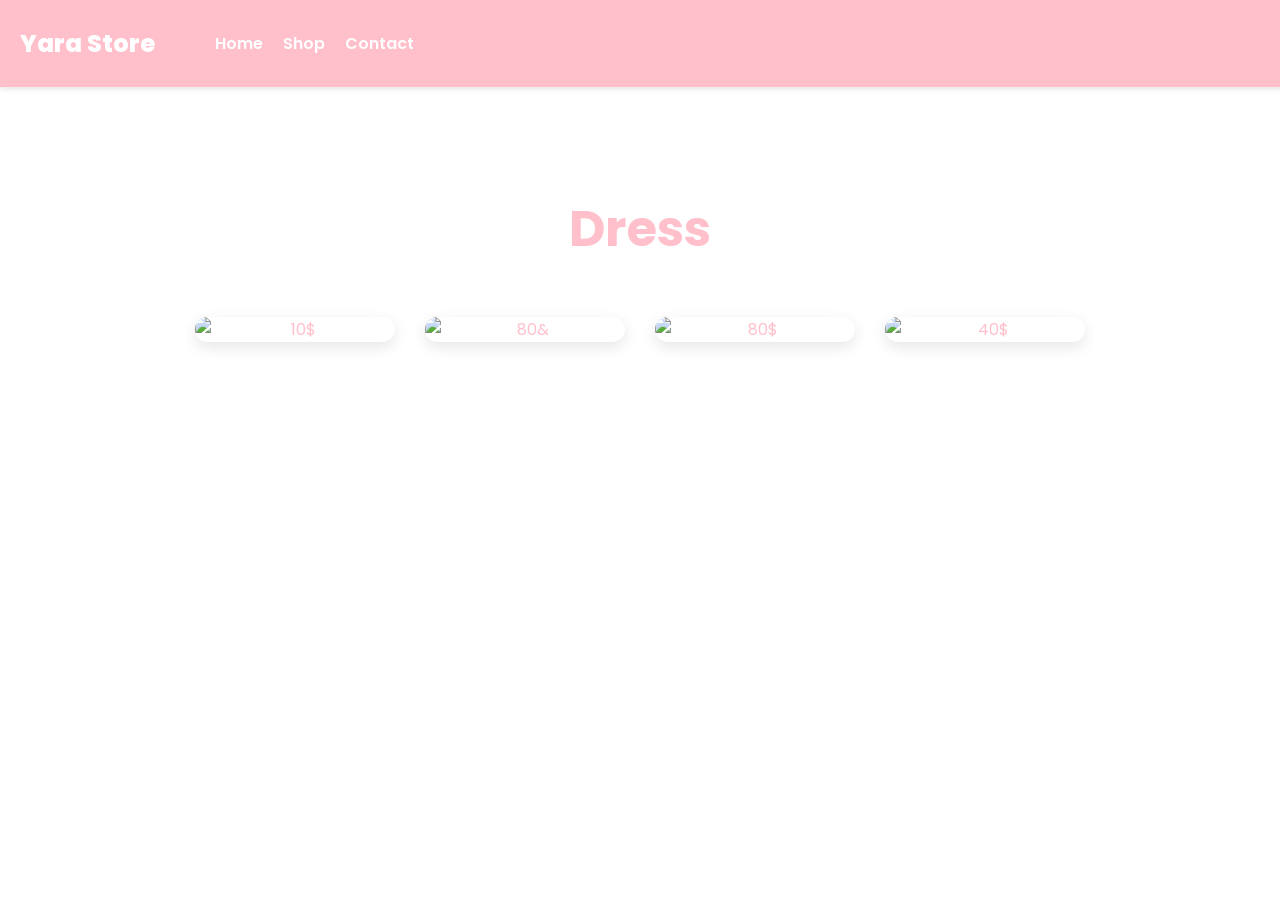
==== dress.html @ a8320072 "Create dress.html" ====
<!DOCTYPE html>
<html lang="en">
<head>
<meta charset="UTF-8">
<meta name="viewport" content="width=device-width, initial-scale=1.0">
<title>Dress - Yara Store</title>
<link rel="stylesheet" href="style.css">
<link href="https://fonts.googleapis.com/css2?family=Poppins:wght@400;600;800&display=swap" rel="stylesheet">
</head>
<body>
<header class="navbar">
  <div class="logo">Yara Store</div>
  <nav>
    <ul>
      <li><a href="index.html#home-section">Home</a></li>
      <li><a href="index.html#categories-section" class="active">Shop</a></li>
      <li><a href="index.html#contact-section">Contact</a></li>
    </ul>
  </nav>
</header>

<section class="category-page">
  <h1>Dress</h1>
  <div class="product-grid">
    <div class="product-card"><img src="https://cdn.discordapp.com/attachments/1437821593056313537/1487605388726763530/IMG_4779.jpg?ex=69c9bffb&is=69c86e7b&hm=d8a3189dba444d37e3f8a8739dd48a7c19e90c3ab092cb5f5cfb73a7cca688b8&" alt="10$"></div>
    <div class="product-card"><img src="https://cdn.discordapp.com/attachments/1437821593056313537/1487605388726763530/IMG_4779.jpg?ex=69c9bffb&is=69c86e7b&hm=d8a3189dba444d37e3f8a8739dd48a7c19e90c3ab092cb5f5cfb73a7cca688b8&" alt="80&"></div>
    <div class="product-card"><img src="https://cdn.discordapp.com/attachments/1437821593056313537/1487605388726763530/IMG_4779.jpg?ex=69c9bffb&is=69c86e7b&hm=d8a3189dba444d37e3f8a8739dd48a7c19e90c3ab092cb5f5cfb73a7cca688b8&" alt="80$"></div>
    <div class="product-card"><img src="https://cdn.discordapp.com/attachments/1437821593056313537/1487605388726763530/IMG_4779.jpg?ex=69c9bffb&is=69c86e7b&hm=d8a3189dba444d37e3f8a8739dd48a7c19e90c3ab092cb5f5cfb73a7cca688b8&" alt="40$"></div>
  </div>
</section>

<script src="script.js"></script>
</body>
</html>
---- style.css ----
/* General */
body, html {
  margin: 0;
  padding: 0;
  font-family: 'Poppins', sans-serif;
  scroll-behavior: smooth;
  background-color: white;
  color: pink;
}

/* Navbar */
.navbar {
  position: fixed;
  top: 0;
  width: 100%;
  background: pink;
  display: flex;
  justify-content: flex-start;
  gap: 20px;
  align-items: center;
  padding: 15px 20px;
  z-index: 1000;
  box-shadow: 0 2px 5px rgba(0,0,0,0.1);
}

.navbar .logo {
  font-weight: 800;
  font-size: 24px;
  color: white;
}

.navbar nav ul {
  list-style: none;
  display: flex;
  gap: 20px;
}

.navbar nav ul li a {
  color: white;
  text-decoration: none;
  font-weight: 600;
  transition: 0.3s;
}

.navbar nav ul li a:hover,
.navbar nav ul li a.active {
  
}

.hero {
display: flex;
  justify-content: space-between;
  align-items: center;
  padding: 150px 20px 50px;
  min-height: 50vh;
  background-image: url('https://cdn.discordapp.com/attachments/1437821593056313537/1487605384775471187/IMG_4778.jpg?ex=69c9bffa&is=69c86e7a&hm=ddf76cc595113321b193d97bb1fbfb1ecc39440c5bcd308fcda51f37092f1ad0&'); /* custom background image */
  background-size: cover;
  background-repeat: no-repeat;
  background-position: center;
}

.hero-left h1 {
  font-size: 50px;
  margin-bottom: 20px;
}

.hero-left button {
  background: pink;
  color: white;
  border: none;
  padding: 15px 15px;
  font-size: 20px;
  cursor: pointer;
  border-radius: 8px;
  font-weight: 600;
  transition: 0.3s;
}

.hero-left button:hover {
  opacity: 0.8;
}

.hero-right img {
  width: 200px;
  margin-left: 20px;
  border-radius: 15px;
}

/* Features Section */
.features {
  background-color: white; /* colored background */
  display: flex;
  justify-content: space-around;
  text-align: center;
  padding: 15px 15px;
}

.features .feature img {
  width: 20px;
}

.features .feature h3 {
  margin: 1px 0;
  font-size: 13px;
}

.features .feature p {
  font-size: 10px;
}

/* Categories Section */
.categories {
  text-align: center;
  padding: 50px 20px;
  min-height: 100vh;
  background-image: url('https://cdn.discordapp.com/attachments/1437821593056313537/1487597814006550568/IMG_4772.jpg?ex=69c9b8ed&is=69c8676d&hm=2ac0b9631fb0d87e6ec1d6e002561fb00998b560fdc2660f147c360645fd0204&');
  background-size: cover;
  background-position: center;
}

.category-cards {
  display: flex;
  justify-content: center;
  gap: 30px;
  margin-top: 30px;
}

.card {
  position: relative;
  width: 250px;
  border-radius: 15px;
  overflow: hidden;
  box-shadow: 0 5px 15px rgba(0,0,0,0.1);
}

.card img {
  width: 100%;
  display: block;
}

.card button {
  position: absolute;
  bottom: 15px;
  left: 50%;
  transform: translateX(-50%);
  background: rgba(255,255,255,0.8);
  color: black;
  border: none;
  padding: 10px 20px;
  border-radius: 10px;
  cursor: pointer;
  font-weight: 600;
}

/* Contact Section */
.contact {
  background-color: white; /* colored background */
  text-align: center;
  padding: 5px 10px;
}

.contact a {
  color: pink;
  text-decoration: none;
}

.contact a:hover {
  text-decoration: underline;
}

/* Category Product Pages */
.category-page {
  padding: 150px 20px 50px;
  text-align: center;
}

.category-page h1 {
  font-size: 50px;
  margin-bottom: 50px;
}

.product-grid {
  display: flex;
  flex-wrap: wrap;
  justify-content: center;
  gap: 30px;
}

.product-card {
  width: 200px;
  border-radius: 15px;
  overflow: hidden;
  box-shadow: 0 5px 15px rgba(0,0,0,0.1);
}

.product-card img {
  width: 100%;
  display: block;
}

/* Responsive */
@media screen and (max-width: 900px){
  .hero { flex-direction: column; text-align: center; }
  .hero-right { display: none; } /* remove images on mobile */
  .features { flex-direction: column; gap: 30px; }
  .category-cards { flex-direction: column; gap: 20px; align-items: center; }
  .product-grid { flex-direction: column; gap: 20px; }
  .navbar nav ul { justify-content: flex-start; padding-left: 50px; } /* move navbar options slightly left */
}
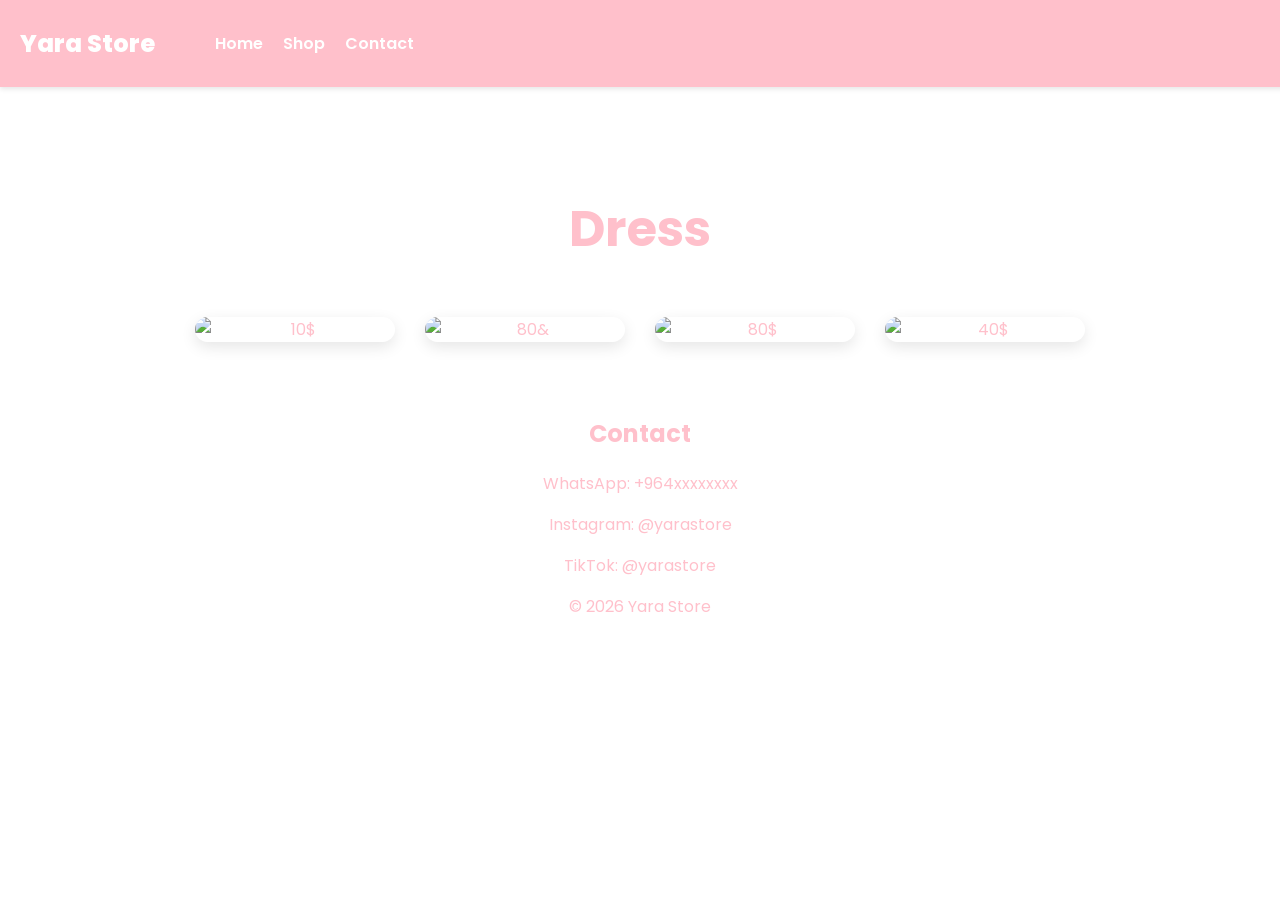
==== commit c160e1b8: "Update dress.html" ====
--- a/dress.html
+++ b/dress.html
@@ -29,6 +29,15 @@
   </div>
 </section>
 
+  <section id="contact-section" class="contact">
+  <h2>Contact</h2>
+  <p>WhatsApp: +964xxxxxxxx</p>
+  <p>Instagram: <a href="https://instagram.com/yarastore" target="_blank">@yarastore</a></p>
+  <p>TikTok: <a href="https://tiktok.com/@yarastore" target="_blank">@yarastore</a></p>
+  <p class="copyright">© 2026 Yara Store</p>
+</section>
+
+
 <script src="script.js"></script>
 </body>
 </html>
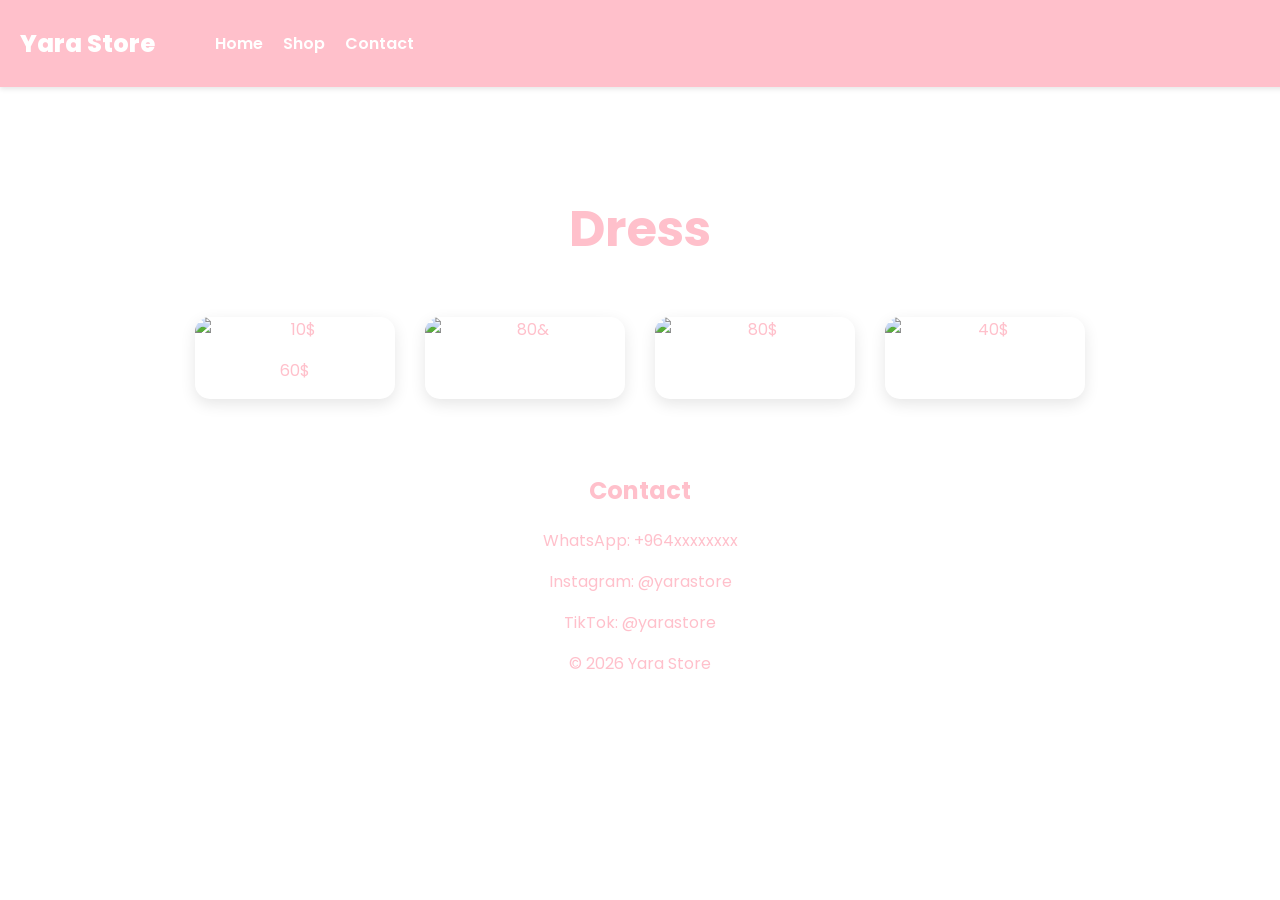
==== commit db692b86: "Update dress.html" ====
--- a/dress.html
+++ b/dress.html
@@ -22,7 +22,7 @@
 <section class="category-page">
   <h1>Dress</h1>
   <div class="product-grid">
-    <div class="product-card"><img src="https://cdn.discordapp.com/attachments/1437821593056313537/1487605388726763530/IMG_4779.jpg?ex=69c9bffb&is=69c86e7b&hm=d8a3189dba444d37e3f8a8739dd48a7c19e90c3ab092cb5f5cfb73a7cca688b8&" alt="10$"></div>
+    <div class="product-card"><img src="https://cdn.discordapp.com/attachments/1437821593056313537/1487605388726763530/IMG_4779.jpg?ex=69c9bffb&is=69c86e7b&hm=d8a3189dba444d37e3f8a8739dd48a7c19e90c3ab092cb5f5cfb73a7cca688b8&" alt="10$"> <p>60$ </p></div>
     <div class="product-card"><img src="https://cdn.discordapp.com/attachments/1437821593056313537/1487605388726763530/IMG_4779.jpg?ex=69c9bffb&is=69c86e7b&hm=d8a3189dba444d37e3f8a8739dd48a7c19e90c3ab092cb5f5cfb73a7cca688b8&" alt="80&"></div>
     <div class="product-card"><img src="https://cdn.discordapp.com/attachments/1437821593056313537/1487605388726763530/IMG_4779.jpg?ex=69c9bffb&is=69c86e7b&hm=d8a3189dba444d37e3f8a8739dd48a7c19e90c3ab092cb5f5cfb73a7cca688b8&" alt="80$"></div>
     <div class="product-card"><img src="https://cdn.discordapp.com/attachments/1437821593056313537/1487605388726763530/IMG_4779.jpg?ex=69c9bffb&is=69c86e7b&hm=d8a3189dba444d37e3f8a8739dd48a7c19e90c3ab092cb5f5cfb73a7cca688b8&" alt="40$"></div>
--- a/style.css
+++ b/style.css
@@ -184,6 +184,7 @@
   flex-wrap: wrap;
   justify-content: center;
   gap: 30px;
+  margin-top: 30px
 }
 
 .product-card {
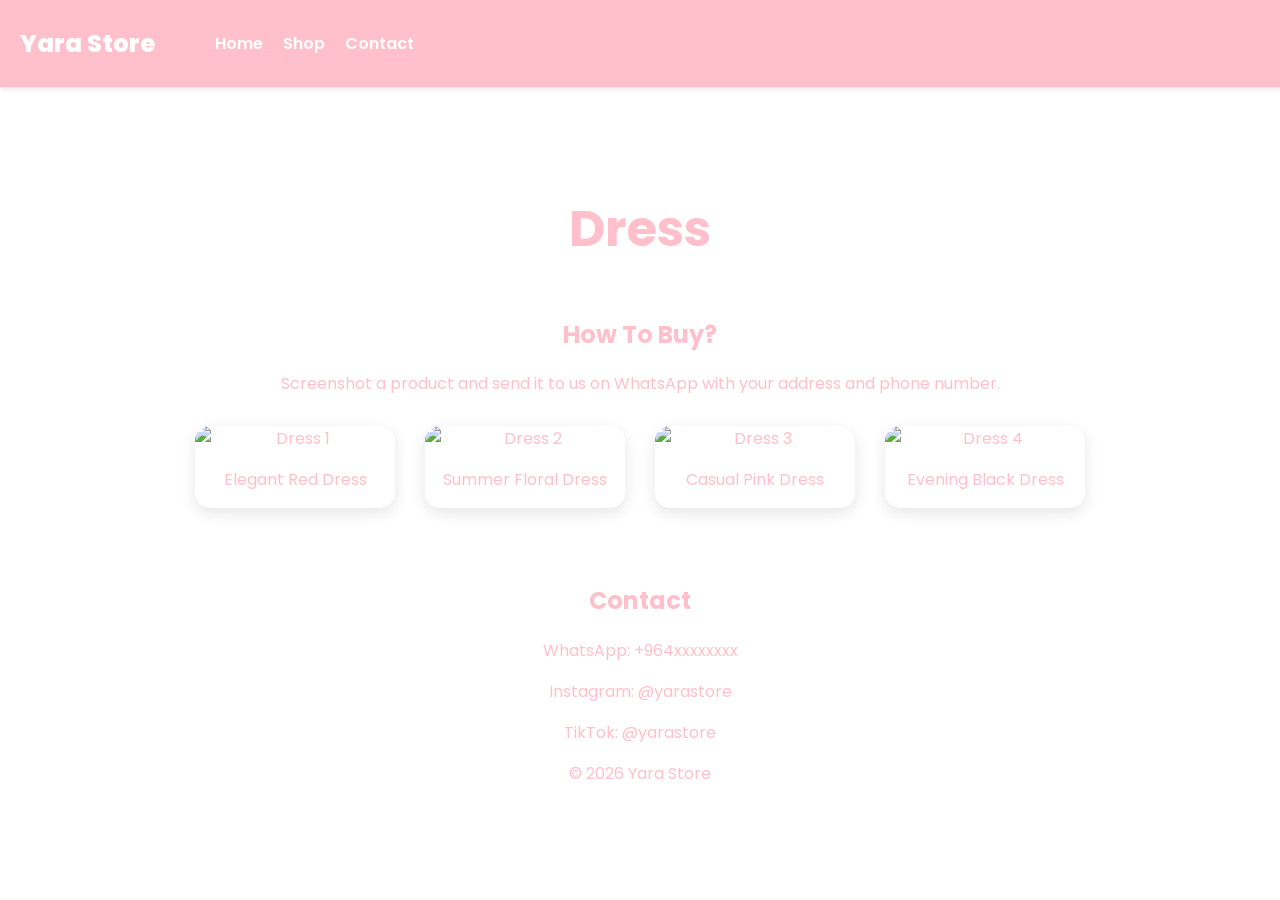
==== commit fedd7b2b: "Update dress.html" ====
--- a/dress.html
+++ b/dress.html
@@ -21,11 +21,31 @@
 
 <section class="category-page">
   <h1>Dress</h1>
+
+  <!-- How To Buy Section -->
+  <div class="buy-feature">
+    <h2>How To Buy?</h2>
+    <p>Screenshot a product and send it to us on WhatsApp with your address and phone number.</p>
+  </div>
+
+  <!-- Product Grid -->
   <div class="product-grid">
-    <div class="product-card"><img src="https://cdn.discordapp.com/attachments/1437821593056313537/1487605388726763530/IMG_4779.jpg?ex=69c9bffb&is=69c86e7b&hm=d8a3189dba444d37e3f8a8739dd48a7c19e90c3ab092cb5f5cfb73a7cca688b8&" alt="10$"> <p>60$ </p></div>
-    <div class="product-card"><img src="https://cdn.discordapp.com/attachments/1437821593056313537/1487605388726763530/IMG_4779.jpg?ex=69c9bffb&is=69c86e7b&hm=d8a3189dba444d37e3f8a8739dd48a7c19e90c3ab092cb5f5cfb73a7cca688b8&" alt="80&"></div>
-    <div class="product-card"><img src="https://cdn.discordapp.com/attachments/1437821593056313537/1487605388726763530/IMG_4779.jpg?ex=69c9bffb&is=69c86e7b&hm=d8a3189dba444d37e3f8a8739dd48a7c19e90c3ab092cb5f5cfb73a7cca688b8&" alt="80$"></div>
-    <div class="product-card"><img src="https://cdn.discordapp.com/attachments/1437821593056313537/1487605388726763530/IMG_4779.jpg?ex=69c9bffb&is=69c86e7b&hm=d8a3189dba444d37e3f8a8739dd48a7c19e90c3ab092cb5f5cfb73a7cca688b8&" alt="40$"></div>
+    <div class="product-card">
+      <img src="images/dress1.jpg" alt="Dress 1">
+      <p>Elegant Red Dress</p>
+    </div>
+    <div class="product-card">
+      <img src="images/dress2.jpg" alt="Dress 2">
+      <p>Summer Floral Dress</p>
+    </div>
+    <div class="product-card">
+      <img src="images/dress3.jpg" alt="Dress 3">
+      <p>Casual Pink Dress</p>
+    </div>
+    <div class="product-card">
+      <img src="images/dress4.jpg" alt="Dress 4">
+      <p>Evening Black Dress</p>
+    </div>
   </div>
 </section>
 
@@ -38,6 +58,7 @@
 </section>
 
 
+
 <script src="script.js"></script>
 </body>
 </html>
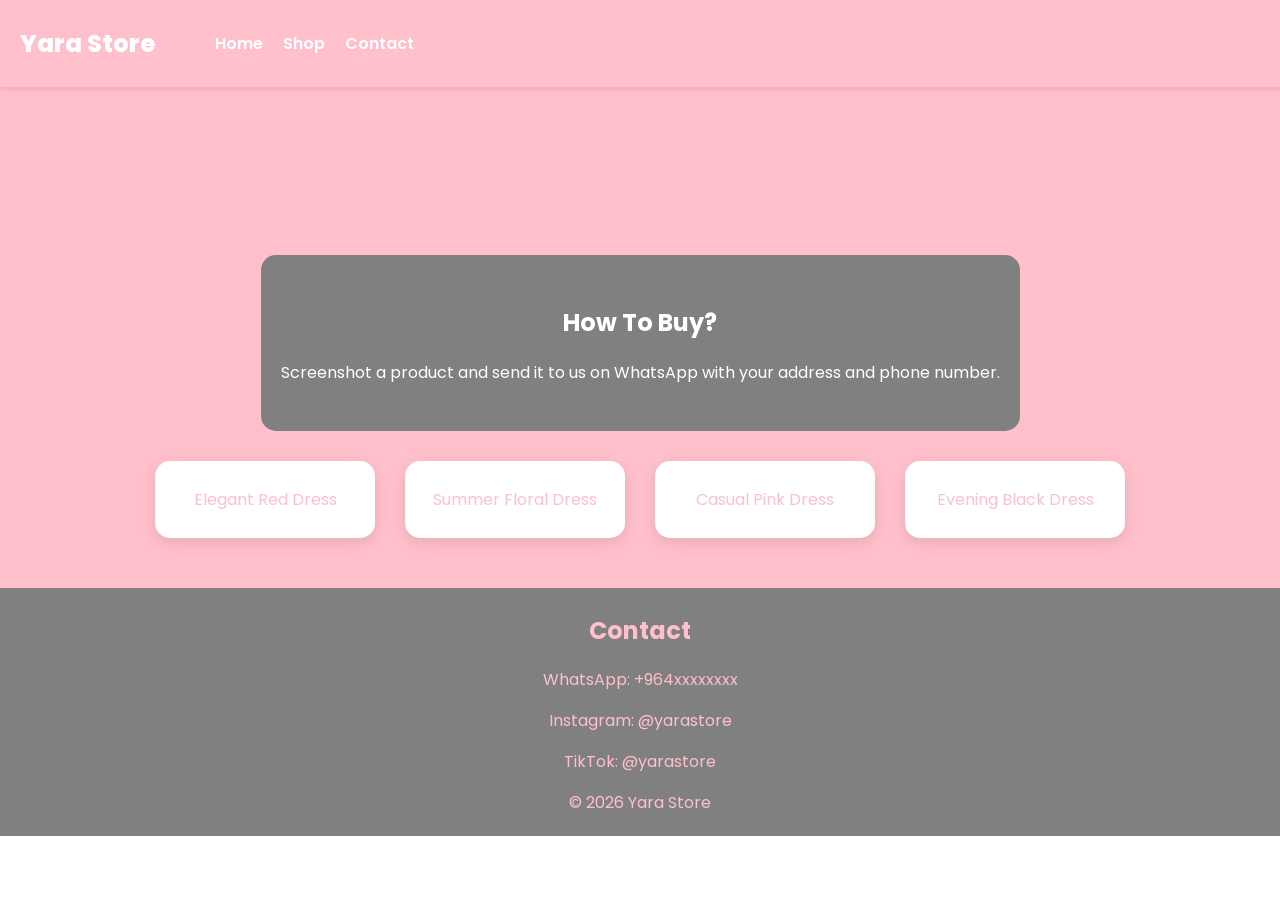
==== commit 15739f51: "Update dress.html" ====
--- a/dress.html
+++ b/dress.html
@@ -31,19 +31,19 @@
   <!-- Product Grid -->
   <div class="product-grid">
     <div class="product-card">
-      <img src="images/dress1.jpg" alt="Dress 1">
+      <img src="images/dress1.jpg" alt="">
       <p>Elegant Red Dress</p>
     </div>
     <div class="product-card">
-      <img src="images/dress2.jpg" alt="Dress 2">
+      <img src="images/dress2.jpg" alt="">
       <p>Summer Floral Dress</p>
     </div>
     <div class="product-card">
-      <img src="images/dress3.jpg" alt="Dress 3">
+      <img src="images/dress3.jpg" alt="">
       <p>Casual Pink Dress</p>
     </div>
     <div class="product-card">
-      <img src="images/dress4.jpg" alt="Dress 4">
+      <img src="images/dress4.jpg" alt="">
       <p>Evening Black Dress</p>
     </div>
   </div>
--- a/style.css
+++ b/style.css
@@ -88,7 +88,7 @@
 
 /* Features Section */
 .features {
-  background-color: white; /* colored background */
+  background-color: grey; /* colored background */
   display: flex;
   justify-content: space-around;
   text-align: center;
@@ -154,7 +154,7 @@
 
 /* Contact Section */
 .contact {
-  background-color: white; /* colored background */
+  background-color: grey; /* colored background */
   text-align: center;
   padding: 5px 10px;
 }
@@ -169,34 +169,60 @@
 }
 
 /* Category Product Pages */
-.category-page {
+
+  .category-page {
+  display: flex;
+  background-color: pink;
+  flex-direction: column;
+  align-items: center; /* centers all children including product grid */
   padding: 150px 20px 50px;
-  text-align: center;
+  text-align: center;  /* centers text inside */
+}
+
+
 }
 
 .category-page h1 {
+  color: white;
   font-size: 50px;
   margin-bottom: 50px;
 }
 
+/* How To Buy Section */
+.buy-feature {
+  background-color: grey; /* same style as feature section */
+  color: white;
+  text-align: center;
+  padding: 30px 20px;
+  margin: 30px 0;
+  border-radius: 15px;
+}
+
+/* Product Grid Centering */
 .product-grid {
   display: flex;
   flex-wrap: wrap;
-  justify-content: center;
+  justify-content: center; /* ensures cards are centered */
   gap: 30px;
-  margin-top: 30px
+  max-width: 1200px;
 }
 
 .product-card {
   width: 200px;
+  flex: 0 0 auto;
   border-radius: 15px;
   overflow: hidden;
   box-shadow: 0 5px 15px rgba(0,0,0,0.1);
+  background-color: white;
+  color: pink;
+  text-align: center;
+  padding: 10px;
 }
 
 .product-card img {
   width: 100%;
   display: block;
+  margin: 0 auto;
 }
 
 /* Responsive */
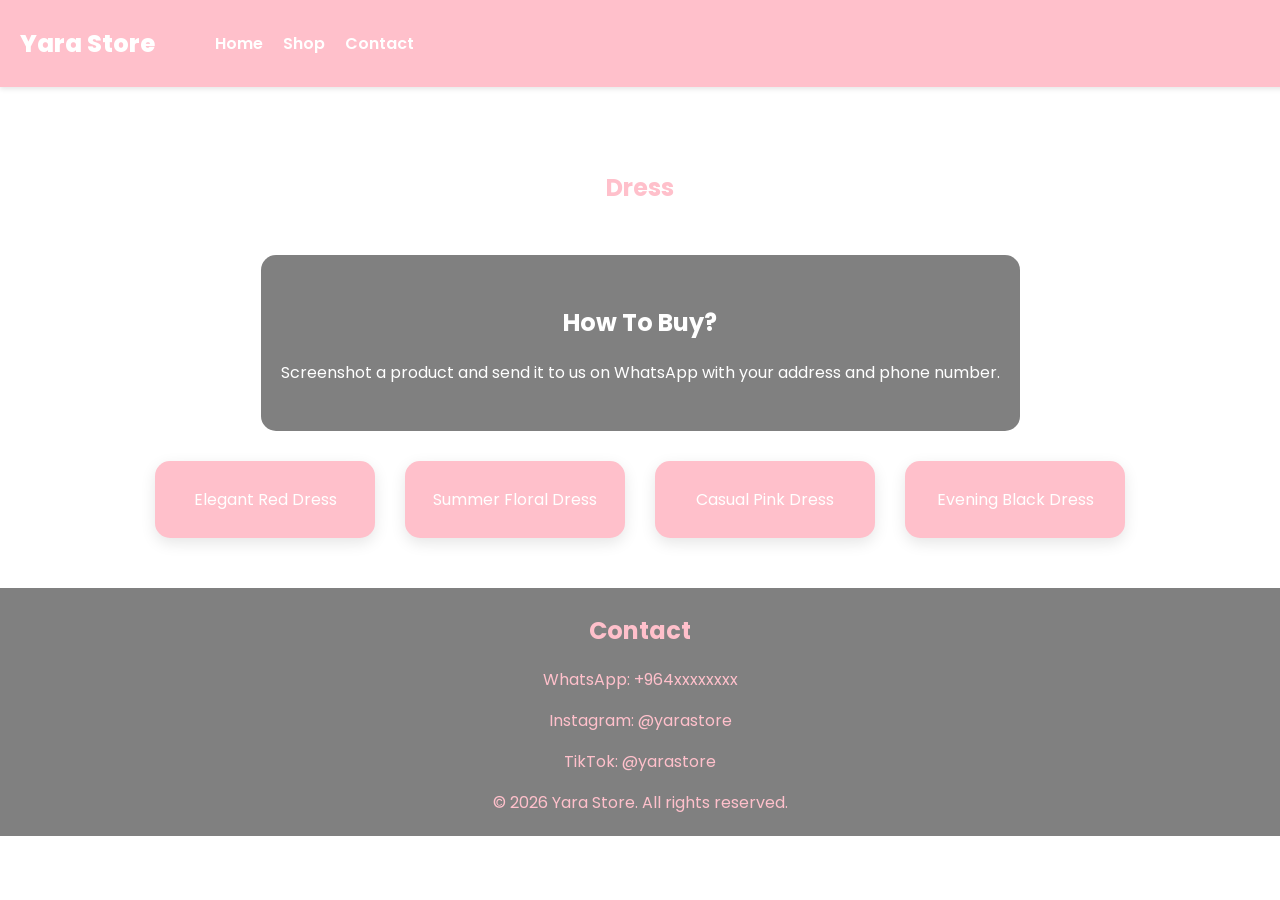
==== commit 69d49ded: "Update dress.html" ====
--- a/dress.html
+++ b/dress.html
@@ -54,7 +54,7 @@
   <p>WhatsApp: +964xxxxxxxx</p>
   <p>Instagram: <a href="https://instagram.com/yarastore" target="_blank">@yarastore</a></p>
   <p>TikTok: <a href="https://tiktok.com/@yarastore" target="_blank">@yarastore</a></p>
-  <p class="copyright">© 2026 Yara Store</p>
+  <p class="copyright">© 2026 Yara Store. All rights reserved.</p>
 </section>
 
 
--- a/style.css
+++ b/style.css
@@ -172,7 +172,7 @@
 
   .category-page {
   display: flex;
-  background-color: pink;
+  background-color: white;
   flex-direction: column;
   align-items: center; /* centers all children including product grid */
   padding: 150px 20px 50px;
@@ -183,7 +183,7 @@
 }
 
 .category-page h1 {
-  color: white;
+  color: pink;
   font-size: 50px;
   margin-bottom: 50px;
 }
@@ -213,8 +213,8 @@
   border-radius: 15px;
   overflow: hidden;
   box-shadow: 0 5px 15px rgba(0,0,0,0.1);
-  background-color: white;
-  color: pink;
+  background-color: pink;
+  color: white;
   text-align: center;
   padding: 10px;
 }
